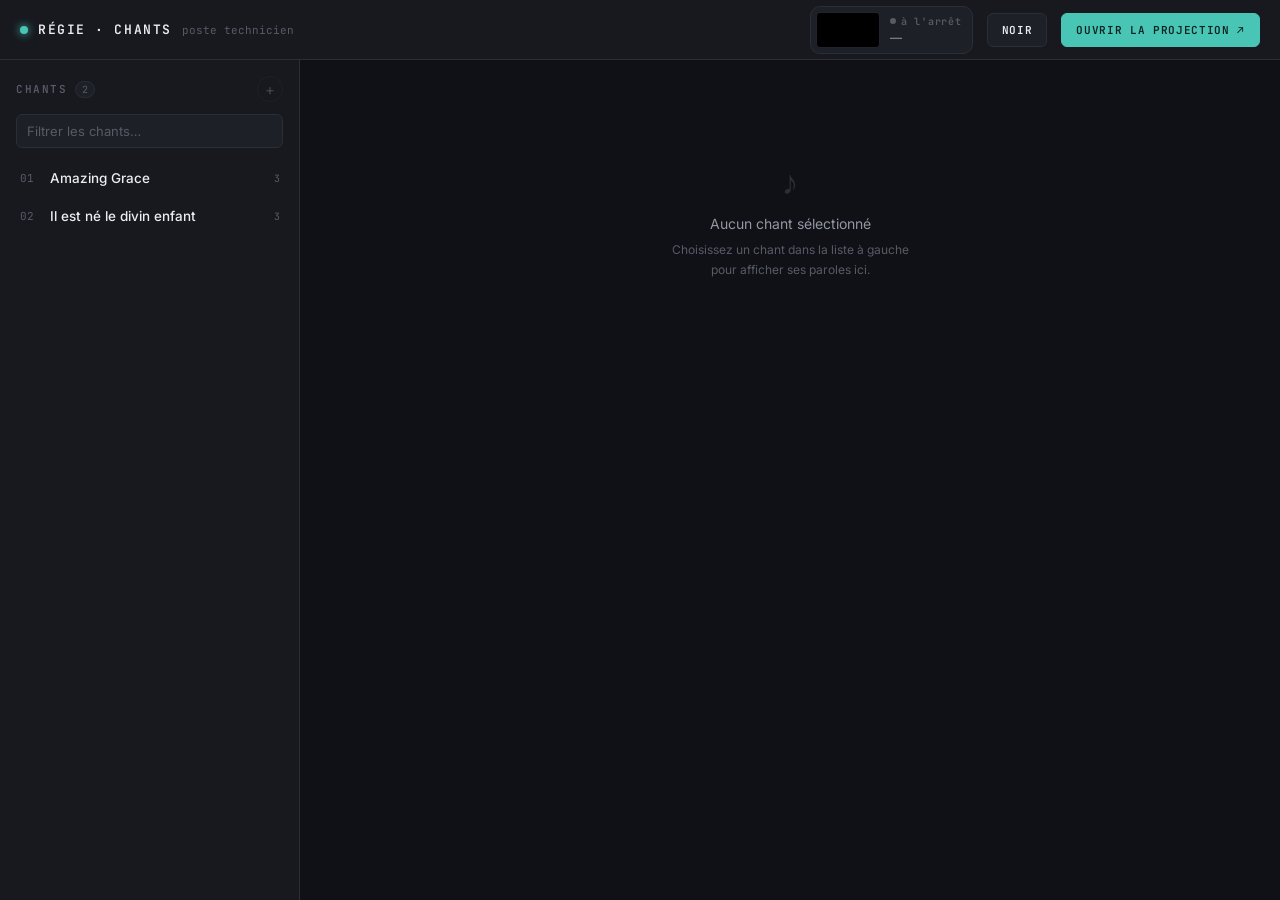
==== index.html @ 0349350a "1" ====
<!DOCTYPE html>
<html lang="fr">
<head>
<meta charset="UTF-8">
<meta name="viewport" content="width=device-width, initial-scale=1.0">
<title>Régie Chants — Technicien</title>
<link rel="stylesheet" href="style.css">
</head>
<body>

<div class="console">

  <header class="topbar">
    <div class="brand">
      <span class="brand__mark"></span>
      <span class="brand__name">Régie · Chants</span>
      <span class="brand__sub">poste technicien</span>
    </div>

    <div class="topbar__right">
      <div class="live-preview" id="livePreview">
        <div class="live-preview__screen"><span id="livePreviewText"></span></div>
        <div class="live-preview__meta">
          <span class="status-pill" id="statusPill">à l'arrêt</span>
          <span class="live-preview__title" id="livePreviewTitle">—</span>
        </div>
      </div>
      <button class="btn btn--danger" id="blackoutBtn" title="Couper la projection (écran noir)">Noir</button>
      <button class="btn btn--primary" id="openProjectionBtn">Ouvrir la projection ↗</button>
    </div>
  </header>

  <div class="layout">

    <aside class="panel panel--songs">
      <div class="panel__header">
        <div class="panel__header-left">
          <span class="eyebrow">Chants</span>
          <span class="count-badge" id="songCount">0</span>
        </div>
        <button class="icon-btn" id="addSongBtn" title="Ajouter un chant — bientôt disponible" disabled>+</button>
      </div>

      <div class="search">
        <input type="text" id="songSearch" placeholder="Filtrer les chants…" autocomplete="off">
      </div>

      <nav class="song-list" id="songList"></nav>
    </aside>

    <main class="panel panel--slides">
      <div id="slidesArea"></div>
    </main>

  </div>
</div>

<script src="data.js"></script>
<script src="control.js"></script>
</body>
</html>
---- style.css ----
@import url("https://fonts.googleapis.com/css2?family=Fraunces:opsz,wght@9..144,400;9..144,500;9..144,600&family=Inter:wght@400;500;600;700&family=JetBrains+Mono:wght@400;500;600&display=swap");

:root {
  --bg:          #101116;
  --panel:       #17191F;
  --panel-alt:   #1D2027;
  --raised:      #23262E;
  --line:        #2A2E37;
  --line-soft:   #21242c;

  --text:        #ECEDEF;
  --text-dim:    #9297A3;
  --text-faint:  #565B66;

  --amber:       #F2A93B;
  --amber-dim:   rgba(242, 169, 59, 0.14);
  --teal:        #49C5B6;
  --teal-dim:    rgba(73, 197, 182, 0.12);
  --danger:      #E8604C;

  --radius-sm:   6px;
  --radius:      10px;
  --radius-lg:   16px;

  --mono:  "JetBrains Mono", ui-monospace, "SF Mono", monospace;
  --sans:  "Inter", -apple-system, BlinkMacSystemFont, "Segoe UI", sans-serif;
  --serif: "Fraunces", Georgia, serif;
}

* { box-sizing: border-box; }
html, body { height: 100%; }

body {
  margin: 0;
  background: var(--bg);
  color: var(--text);
  font-family: var(--sans);
  -webkit-font-smoothing: antialiased;
}

button {
  font-family: inherit;
  cursor: pointer;
}

::selection { background: var(--teal-dim); color: var(--text); }

/* Barre de défilement discrète, cohérente avec le thème console */
::-webkit-scrollbar { width: 10px; height: 10px; }
::-webkit-scrollbar-track { background: transparent; }
::-webkit-scrollbar-thumb {
  background: var(--raised);
  border-radius: 10px;
  border: 2px solid var(--panel);
}
::-webkit-scrollbar-thumb:hover { background: var(--line); }

.eyebrow {
  font-family: var(--mono);
  font-size: 11px;
  font-weight: 600;
  letter-spacing: 0.14em;
  text-transform: uppercase;
  color: var(--text-faint);
}

/* ==========================================================================
   Console technicien (index.html)
   ========================================================================== */

.console {
  height: 100vh;
  display: grid;
  grid-template-rows: 60px 1fr;
}

/* --- barre supérieure ---------------------------------------------------- */
.topbar {
  display: flex;
  align-items: center;
  justify-content: space-between;
  padding: 0 20px;
  border-bottom: 1px solid var(--line);
  background: var(--panel);
}

.brand {
  display: flex;
  align-items: baseline;
  gap: 10px;
}

.brand__mark {
  width: 8px;
  height: 8px;
  border-radius: 50%;
  background: var(--teal);
  box-shadow: 0 0 8px var(--teal);
  flex: none;
}

.brand__name {
  font-family: var(--mono);
  font-weight: 600;
  font-size: 13px;
  letter-spacing: 0.12em;
  text-transform: uppercase;
  color: var(--text);
}

.brand__sub {
  font-family: var(--mono);
  font-size: 11px;
  color: var(--text-faint);
}

.topbar__right { display: flex; align-items: center; gap: 14px; }

.live-preview {
  display: flex;
  align-items: center;
  gap: 10px;
  padding: 5px 10px 5px 5px;
  border: 1px solid var(--line);
  border-radius: var(--radius);
  background: var(--panel-alt);
}

.live-preview__screen {
  width: 64px;
  height: 36px;
  border-radius: 4px;
  background: #000;
  display: flex;
  align-items: center;
  justify-content: center;
  overflow: hidden;
  position: relative;
  border: 1px solid var(--line-soft);
}

.live-preview__screen span {
  font-family: var(--serif);
  color: #d8d8d8;
  font-size: 5px;
  line-height: 1.3;
  text-align: center;
  padding: 0 4px;
  white-space: pre-line;
}

.live-preview__meta { display: flex; flex-direction: column; gap: 2px; }

.status-pill {
  display: inline-flex;
  align-items: center;
  gap: 5px;
  font-family: var(--mono);
  font-size: 10px;
  font-weight: 600;
  letter-spacing: 0.08em;
  color: var(--text-faint);
}

.status-pill::before {
  content: "";
  width: 6px;
  height: 6px;
  border-radius: 50%;
  background: var(--text-faint);
}

.status-pill.is-live { color: var(--amber); }
.status-pill.is-live::before {
  background: var(--amber);
  box-shadow: 0 0 6px var(--amber);
  animation: pulse 1.6s ease-in-out infinite;
}

@keyframes pulse {
  0%, 100% { opacity: 1; }
  50% { opacity: 0.35; }
}

.live-preview__title {
  font-size: 12px;
  color: var(--text-dim);
  max-width: 140px;
  white-space: nowrap;
  overflow: hidden;
  text-overflow: ellipsis;
}

.btn {
  font-family: var(--mono);
  font-size: 11px;
  font-weight: 600;
  letter-spacing: 0.06em;
  text-transform: uppercase;
  padding: 9px 14px;
  border-radius: var(--radius-sm);
  border: 1px solid var(--line);
  background: var(--panel-alt);
  color: var(--text);
  transition: border-color .15s ease, background .15s ease, color .15s ease;
}
.btn:hover { border-color: var(--teal); color: var(--teal); }

.btn--primary {
  background: var(--teal);
  border-color: var(--teal);
  color: #0A2320;
}
.btn--primary:hover { background: #5cd6c6; color: #0A2320; border-color: #5cd6c6; }

.btn--danger { }
.btn--danger:hover { border-color: var(--danger); color: var(--danger); }

.btn:disabled {
  opacity: 0.4;
  cursor: not-allowed;
  border-color: var(--line);
  color: var(--text-faint);
}
.btn:disabled:hover { border-color: var(--line); color: var(--text-faint); }

/* --- corps : deux colonnes ------------------------------------------------ */
.layout {
  display: grid;
  grid-template-columns: 300px 1fr;
  min-height: 0;
}

.panel {
  display: flex;
  flex-direction: column;
  min-height: 0;
}

.panel--songs {
  border-right: 1px solid var(--line);
  background: var(--panel);
}

.panel__header {
  display: flex;
  align-items: center;
  justify-content: space-between;
  padding: 16px 16px 12px;
}

.panel__header-left { display: flex; align-items: center; gap: 8px; }

.count-badge {
  font-family: var(--mono);
  font-size: 10px;
  color: var(--text-faint);
  background: var(--panel-alt);
  border: 1px solid var(--line);
  padding: 1px 6px;
  border-radius: 10px;
}

.icon-btn {
  width: 26px;
  height: 26px;
  border-radius: 50%;
  border: 1px solid var(--line);
  background: transparent;
  color: var(--text-dim);
  display: flex;
  align-items: center;
  justify-content: center;
  font-size: 15px;
  line-height: 1;
  transition: border-color .15s ease, color .15s ease;
}
.icon-btn:hover:not(:disabled) { border-color: var(--teal); color: var(--teal); }
.icon-btn:disabled { opacity: 0.35; cursor: not-allowed; }

.search {
  margin: 0 16px 12px;
  position: relative;
}

.search input {
  width: 100%;
  background: var(--panel-alt);
  border: 1px solid var(--line);
  border-radius: var(--radius-sm);
  color: var(--text);
  font-family: var(--sans);
  font-size: 13px;
  padding: 8px 10px;
  outline: none;
  transition: border-color .15s ease;
}
.search input:focus { border-color: var(--teal); }
.search input::placeholder { color: var(--text-faint); }

.song-list {
  flex: 1;
  overflow-y: auto;
  padding: 0 8px 16px;
}

.song-item {
  display: flex;
  align-items: center;
  gap: 10px;
  width: 100%;
  text-align: left;
  background: transparent;
  border: 1px solid transparent;
  border-left: 2px solid transparent;
  border-radius: var(--radius-sm);
  padding: 9px 10px;
  margin-bottom: 2px;
  color: var(--text);
  transition: background .12s ease, border-color .12s ease;
}

.song-item:hover { background: var(--panel-alt); }

.song-item.is-selected {
  background: var(--teal-dim);
  border-left-color: var(--teal);
}

.song-item__index {
  font-family: var(--mono);
  font-size: 11px;
  color: var(--text-faint);
  flex: none;
  width: 20px;
}
.song-item.is-selected .song-item__index { color: var(--teal); }

.song-item__title {
  font-size: 13.5px;
  font-weight: 500;
  overflow: hidden;
  text-overflow: ellipsis;
  white-space: nowrap;
}

.song-item__count {
  margin-left: auto;
  font-family: var(--mono);
  font-size: 10px;
  color: var(--text-faint);
  flex: none;
}

.empty-note {
  padding: 24px 16px;
  font-size: 12.5px;
  color: var(--text-faint);
  text-align: center;
  line-height: 1.6;
}

/* --- panneau diapositives -------------------------------------------------- */
.panel--slides { background: var(--bg); min-height: 0; }

.slides-header {
  padding: 22px 28px 14px;
  border-bottom: 1px solid var(--line);
  display: flex;
  align-items: baseline;
  justify-content: space-between;
  gap: 16px;
}

.slides-header__title {
  font-family: var(--serif);
  font-size: 22px;
  font-weight: 500;
  color: var(--text);
}

.slides-header__count {
  font-family: var(--mono);
  font-size: 11px;
  color: var(--text-faint);
  white-space: nowrap;
}

.slides-scroll {
  flex: 1;
  overflow-y: auto;
  padding: 22px 28px 40px;
}

.slides-grid {
  display: grid;
  grid-template-columns: repeat(auto-fill, minmax(240px, 1fr));
  gap: 14px;
}

.slide-card {
  position: relative;
  text-align: left;
  background: var(--panel);
  border: 1px solid var(--line);
  border-radius: var(--radius);
  padding: 14px 14px 16px;
  color: var(--text);
  display: flex;
  flex-direction: column;
  gap: 10px;
  min-height: 128px;
  transition: border-color .15s ease, transform .1s ease, background .15s ease;
}

.slide-card:hover {
  border-color: var(--teal);
  transform: translateY(-1px);
}

.slide-card.is-live {
  border-color: var(--amber);
  background: var(--amber-dim);
}

.slide-card__top {
  display: flex;
  align-items: center;
  justify-content: space-between;
}

.slide-card__num {
  font-family: var(--mono);
  font-size: 10px;
  font-weight: 600;
  color: var(--text-faint);
  letter-spacing: 0.04em;
}
.slide-card.is-live .slide-card__num { color: var(--amber); }

.live-tag {
  display: inline-flex;
  align-items: center;
  gap: 4px;
  font-family: var(--mono);
  font-size: 9px;
  font-weight: 700;
  letter-spacing: 0.08em;
  color: var(--amber);
}
.live-tag::before {
  content: "";
  width: 5px;
  height: 5px;
  border-radius: 50%;
  background: var(--amber);
  box-shadow: 0 0 5px var(--amber);
}

.slide-card__text {
  font-size: 13px;
  line-height: 1.55;
  color: var(--text-dim);
  white-space: pre-line;
  overflow: hidden;
  display: -webkit-box;
  -webkit-line-clamp: 5;
  -webkit-box-orient: vertical;
}
.slide-card.is-live .slide-card__text { color: var(--text); }

.empty-state {
  height: 100%;
  min-height: 320px;
  display: flex;
  flex-direction: column;
  align-items: center;
  justify-content: center;
  gap: 8px;
  color: var(--text-faint);
  text-align: center;
  padding: 40px;
}

.empty-state__glyph {
  font-family: var(--serif);
  font-size: 34px;
  color: var(--line);
  margin-bottom: 4px;
}

.empty-state__title { font-size: 14px; color: var(--text-dim); }
.empty-state__hint { font-size: 12px; max-width: 260px; line-height: 1.6; }

/* --- barre de statut basse -------------------------------------------------- */
.statusbar {
  grid-column: 1 / -1;
}

/* ==========================================================================
   Projection (projection.html)
   ========================================================================== */

.stage {
  height: 100vh;
  width: 100vw;
  background: #000;
  position: relative;
  overflow: hidden;
  display: flex;
  align-items: center;
  justify-content: center;
  cursor: none;
}

.stage:hover { cursor: default; }

.stage__lyrics {
  font-family: var(--serif);
  color: #F5F3EE;
  text-align: center;
  white-space: pre-line;
  line-height: 1.35;
  max-width: 88vw;
  max-height: 82vh;
  opacity: 0;
  transform: translateY(10px);
  transition: opacity .35s ease, transform .35s ease;
  font-size: 6vw;
}

.stage__lyrics.is-visible {
  opacity: 1;
  transform: translateY(0);
}

.stage__meta {
  position: fixed;
  bottom: 22px;
  right: 28px;
  font-family: var(--mono);
  font-size: 12px;
  letter-spacing: 0.06em;
  color: rgba(255,255,255,0.22);
  text-transform: uppercase;
}

.stage__fullscreen {
  position: fixed;
  top: 20px;
  right: 20px;
  background: rgba(255,255,255,0.06);
  border: 1px solid rgba(255,255,255,0.14);
  color: rgba(255,255,255,0.65);
  font-family: var(--mono);
  font-size: 11px;
  letter-spacing: 0.06em;
  text-transform: uppercase;
  padding: 8px 12px;
  border-radius: var(--radius-sm);
  opacity: 0;
  transition: opacity .2s ease;
}

.stage:hover .stage__fullscreen,
.stage__fullscreen:focus-visible {
  opacity: 1;
}

.stage__fullscreen:hover {
  border-color: rgba(255,255,255,0.4);
  color: #fff;
}

.stage.is-empty .stage__meta,
.stage.is-empty .stage__lyrics { opacity: 0; }

@media (max-width: 720px) {
  .layout { grid-template-columns: 1fr; grid-template-rows: 40vh 1fr; }
  .panel--songs { border-right: none; border-bottom: 1px solid var(--line); }
}
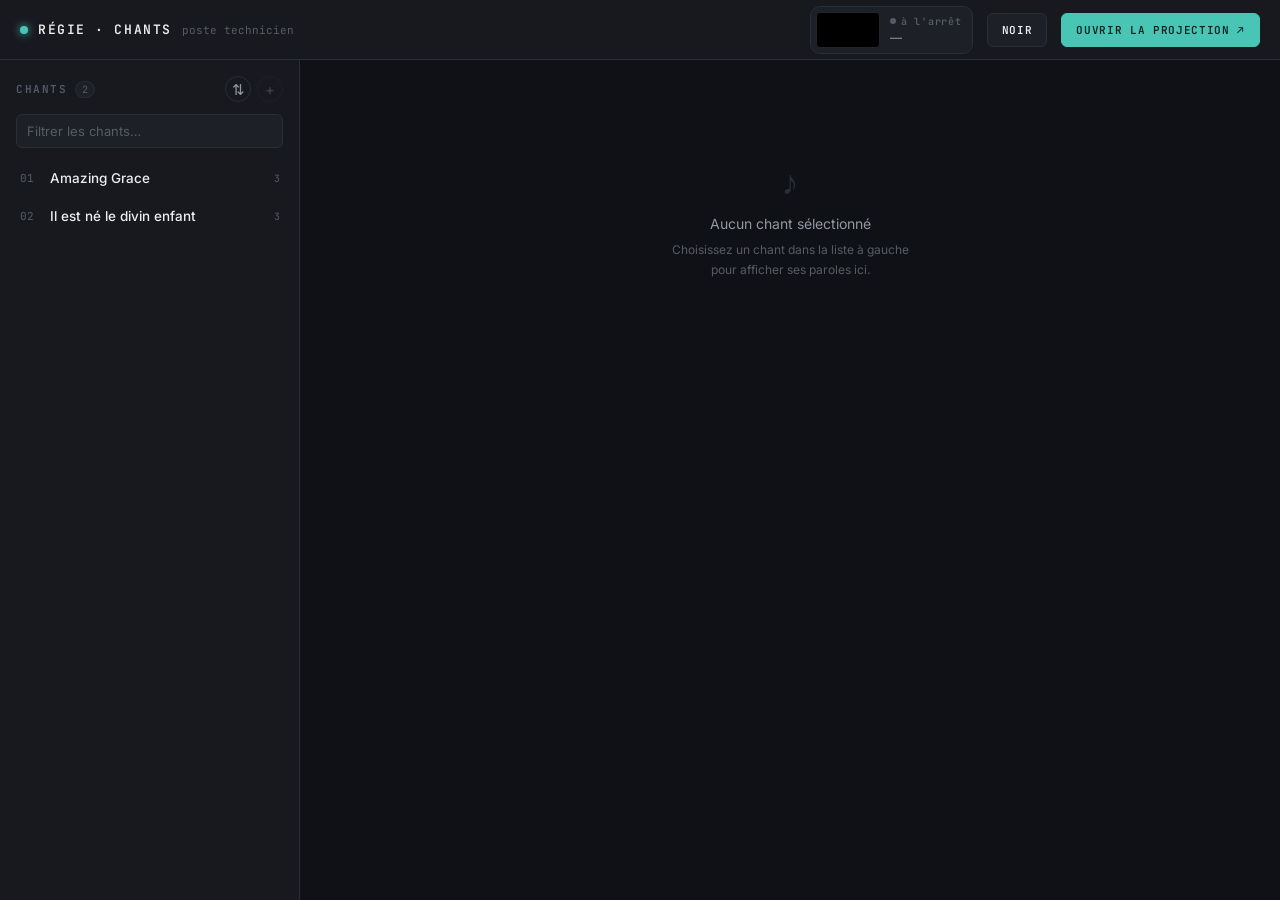
==== commit 5ac6b9c5: "2" ====
--- a/index.html
+++ b/index.html
@@ -38,7 +38,10 @@
           <span class="eyebrow">Chants</span>
           <span class="count-badge" id="songCount">0</span>
         </div>
-        <button class="icon-btn" id="addSongBtn" title="Ajouter un chant — bientôt disponible" disabled>+</button>
+        <span class="panel__header-actions">
+          <button class="icon-btn" id="reverseOrderBtn" title="Inverser l'ordre des chants">⇅</button>
+          <button class="icon-btn" id="addSongBtn" title="Ajouter un chant — bientôt disponible" disabled>+</button>
+        </span>
       </div>
 
       <div class="search">
--- a/style.css
+++ b/style.css
@@ -277,6 +277,8 @@
 }
 .icon-btn:hover:not(:disabled) { border-color: var(--teal); color: var(--teal); }
 .icon-btn:disabled { opacity: 0.35; cursor: not-allowed; }
+
+.panel__header-actions { display: flex; align-items: center; gap: 6px; }
 
 .search {
   margin: 0 16px 12px;
@@ -386,6 +388,12 @@
   white-space: nowrap;
 }
 
+.slides-header__right {
+  display: flex;
+  align-items: center;
+  gap: 14px;
+}
+
 .slides-scroll {
   flex: 1;
   overflow-y: auto;
@@ -468,6 +476,66 @@
   -webkit-box-orient: vertical;
 }
 .slide-card.is-live .slide-card__text { color: var(--text); }
+
+/* --- mode édition des diapositives ---------------------------------------- */
+
+.slide-card--edit {
+  cursor: default;
+}
+.slide-card--edit:hover { transform: none; border-color: var(--line); }
+.slide-card--edit.is-live:hover { border-color: var(--amber); }
+
+.slide-card__delete {
+  border: none;
+  background: transparent;
+  color: var(--text-faint);
+  font-size: 16px;
+  line-height: 1;
+  width: 20px;
+  height: 20px;
+  border-radius: 4px;
+  transition: color .15s ease, background .15s ease;
+}
+.slide-card__delete:hover { color: var(--danger); background: rgba(232, 96, 76, 0.12); }
+
+.slide-card__textarea {
+  width: 100%;
+  resize: none;
+  overflow: hidden;
+  min-height: 84px;
+  background: var(--panel-alt);
+  border: 1px solid var(--line);
+  border-radius: var(--radius-sm);
+  color: var(--text);
+  font-family: var(--sans);
+  font-size: 13px;
+  line-height: 1.55;
+  padding: 8px 9px;
+  outline: none;
+  transition: border-color .15s ease;
+}
+.slide-card__textarea:focus { border-color: var(--teal); }
+
+.slide-card--add {
+  align-items: center;
+  justify-content: center;
+  gap: 6px;
+  border-style: dashed;
+  color: var(--text-faint);
+  background: transparent;
+  min-height: 128px;
+}
+.slide-card--add:hover {
+  border-color: var(--teal);
+  color: var(--teal);
+  background: var(--teal-dim);
+  transform: none;
+}
+.slide-card--add__plus {
+  font-family: var(--mono);
+  font-size: 20px;
+  line-height: 1;
+}
 
 .empty-state {
   height: 100%;
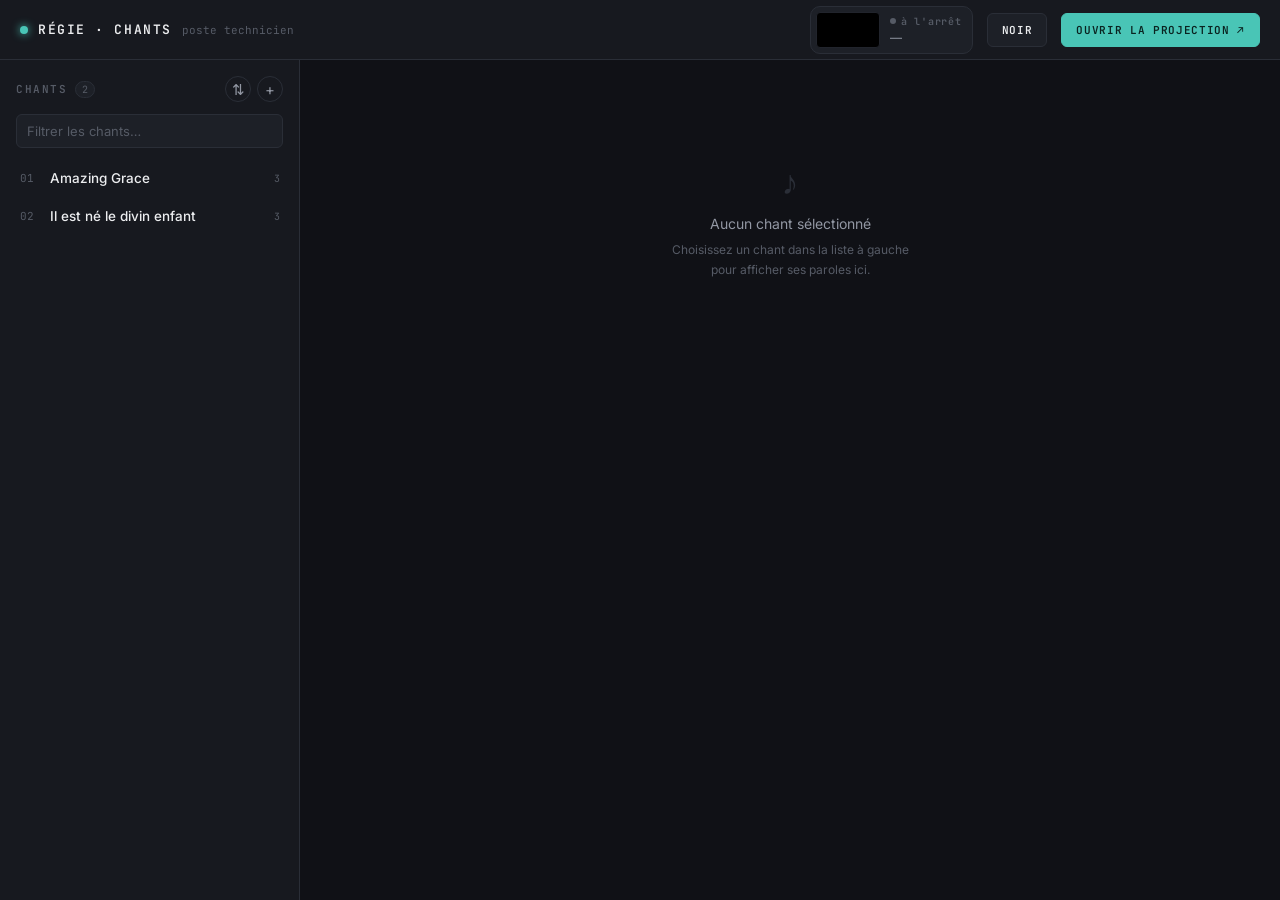
==== commit 59831b2e: "3" ====
--- a/index.html
+++ b/index.html
@@ -40,7 +40,7 @@
         </div>
         <span class="panel__header-actions">
           <button class="icon-btn" id="reverseOrderBtn" title="Inverser l'ordre des chants">⇅</button>
-          <button class="icon-btn" id="addSongBtn" title="Ajouter un chant — bientôt disponible" disabled>+</button>
+          <button class="icon-btn" id="addSongBtn" title="Ajouter un chant">+</button>
         </span>
       </div>
 
@@ -58,7 +58,74 @@
   </div>
 </div>
 
+<div class="modal-overlay" id="addSongOverlay" hidden>
+  <div class="modal" role="dialog" aria-modal="true" aria-labelledby="addSongTitle">
+    <div class="modal__header">
+      <h2 id="addSongTitle" class="modal__title">Ajouter un chant</h2>
+      <button class="icon-btn" id="addSongClose" aria-label="Fermer">×</button>
+    </div>
+
+    <div class="modal__tabs">
+      <button class="modal__tab is-active" type="button" data-tab="url">Depuis une URL</button>
+      <button class="modal__tab" type="button" data-tab="bible">Depuis un passage biblique</button>
+    </div>
+
+    <form class="modal__panel" id="urlForm" data-panel="url">
+      <label class="field">
+        <span class="field__label">Titre du chant</span>
+        <input type="text" id="urlTitleInput" required placeholder="Ex. Que ta gloire remplisse la terre" autocomplete="off">
+      </label>
+      <label class="field">
+        <span class="field__label">URL de la page du chant</span>
+        <input type="url" id="urlLinkInput" required placeholder="https://…" autocomplete="off">
+      </label>
+      <p class="modal__status" id="urlStatus"></p>
+      <div class="modal__actions">
+        <button type="submit" class="btn btn--primary" id="urlSubmitBtn">Récupérer les paroles</button>
+      </div>
+    </form>
+
+    <form class="modal__panel" id="bibleForm" data-panel="bible" hidden>
+      <div class="field-row">
+        <label class="field">
+          <span class="field__label">Livre</span>
+          <select id="bibleBookSelect"></select>
+        </label>
+        <label class="field field--narrow">
+          <span class="field__label">Chapitre</span>
+          <input type="number" id="bibleChapterInput" min="1" value="1" required>
+        </label>
+      </div>
+      <div class="field-row">
+        <label class="field field--narrow">
+          <span class="field__label">Verset début</span>
+          <input type="number" id="bibleVerseStartInput" min="1" value="1" required>
+        </label>
+        <label class="field field--narrow">
+          <span class="field__label">Verset fin</span>
+          <input type="number" id="bibleVerseEndInput" min="1" value="1" required>
+        </label>
+        <label class="field">
+          <span class="field__label">Traduction</span>
+          <select id="bibleTranslationSelect">
+            <option value="FRLSG">Segond 1910</option>
+            <option value="NBS">Nouvelle Bible Segond</option>
+            <option value="BDS">Bible du Semeur</option>
+            <option value="FRPDV17">Parole de Vie</option>
+            <option value="FRDBY">Bible de Darby</option>
+          </select>
+        </label>
+      </div>
+      <p class="modal__status" id="bibleStatus"></p>
+      <div class="modal__actions">
+        <button type="submit" class="btn btn--primary" id="bibleSubmitBtn">Récupérer le passage</button>
+      </div>
+    </form>
+  </div>
+</div>
+
 <script src="data.js"></script>
 <script src="control.js"></script>
+<script src="addsong.js"></script>
 </body>
 </html>
--- a/style.css
+++ b/style.css
@@ -643,6 +643,132 @@
 .stage.is-empty .stage__meta,
 .stage.is-empty .stage__lyrics { opacity: 0; }
 
+/* ==========================================================================
+   Fenêtre « Ajouter un chant »
+   ========================================================================== */
+
+.modal-overlay {
+  position: fixed;
+  inset: 0;
+  background: rgba(8, 9, 12, 0.72);
+  backdrop-filter: blur(2px);
+  display: flex;
+  align-items: center;
+  justify-content: center;
+  z-index: 50;
+  padding: 20px;
+}
+.modal-overlay[hidden] { display: none; }
+
+.modal {
+  width: 460px;
+  max-width: 100%;
+  max-height: 88vh;
+  overflow-y: auto;
+  background: var(--panel);
+  border: 1px solid var(--line);
+  border-radius: var(--radius-lg);
+  padding: 20px 22px 22px;
+  box-shadow: 0 20px 60px rgba(0, 0, 0, 0.5);
+}
+
+.modal__header {
+  display: flex;
+  align-items: center;
+  justify-content: space-between;
+  margin-bottom: 14px;
+}
+
+.modal__title {
+  font-family: var(--serif);
+  font-size: 19px;
+  font-weight: 500;
+  margin: 0;
+}
+
+.modal__tabs {
+  display: flex;
+  gap: 4px;
+  border-bottom: 1px solid var(--line);
+  margin-bottom: 18px;
+}
+
+.modal__tab {
+  background: transparent;
+  border: none;
+  border-bottom: 2px solid transparent;
+  color: var(--text-faint);
+  font-family: var(--mono);
+  font-size: 11px;
+  font-weight: 600;
+  letter-spacing: 0.05em;
+  text-transform: uppercase;
+  padding: 9px 4px 10px;
+  margin-bottom: -1px;
+  transition: color .15s ease, border-color .15s ease;
+}
+.modal__tab:hover { color: var(--text-dim); }
+.modal__tab.is-active { color: var(--teal); border-bottom-color: var(--teal); }
+.modal__tabs .modal__tab + .modal__tab { margin-left: 14px; }
+
+.modal__panel[hidden] { display: none; }
+
+.field {
+  display: flex;
+  flex-direction: column;
+  gap: 6px;
+  margin-bottom: 14px;
+  flex: 1;
+}
+
+.field--narrow { flex: 0 0 96px; }
+
+.field-row {
+  display: flex;
+  gap: 12px;
+}
+
+.field__label {
+  font-family: var(--mono);
+  font-size: 10.5px;
+  font-weight: 600;
+  letter-spacing: 0.06em;
+  text-transform: uppercase;
+  color: var(--text-faint);
+}
+
+.field input,
+.field select {
+  background: var(--panel-alt);
+  border: 1px solid var(--line);
+  border-radius: var(--radius-sm);
+  color: var(--text);
+  font-family: var(--sans);
+  font-size: 13.5px;
+  padding: 9px 10px;
+  outline: none;
+  transition: border-color .15s ease;
+  width: 100%;
+}
+.field input:focus,
+.field select:focus { border-color: var(--teal); }
+.field input::placeholder { color: var(--text-faint); }
+
+.modal__status {
+  min-height: 16px;
+  font-size: 12.5px;
+  color: var(--text-faint);
+  margin: 0 0 4px;
+}
+.modal__status--loading { color: var(--text-dim); }
+.modal__status--error { color: var(--danger); }
+.modal__status--success { color: var(--teal); }
+
+.modal__actions {
+  display: flex;
+  justify-content: flex-end;
+}
+
 @media (max-width: 720px) {
   .layout { grid-template-columns: 1fr; grid-template-rows: 40vh 1fr; }
   .panel--songs { border-right: none; border-bottom: 1px solid var(--line); }
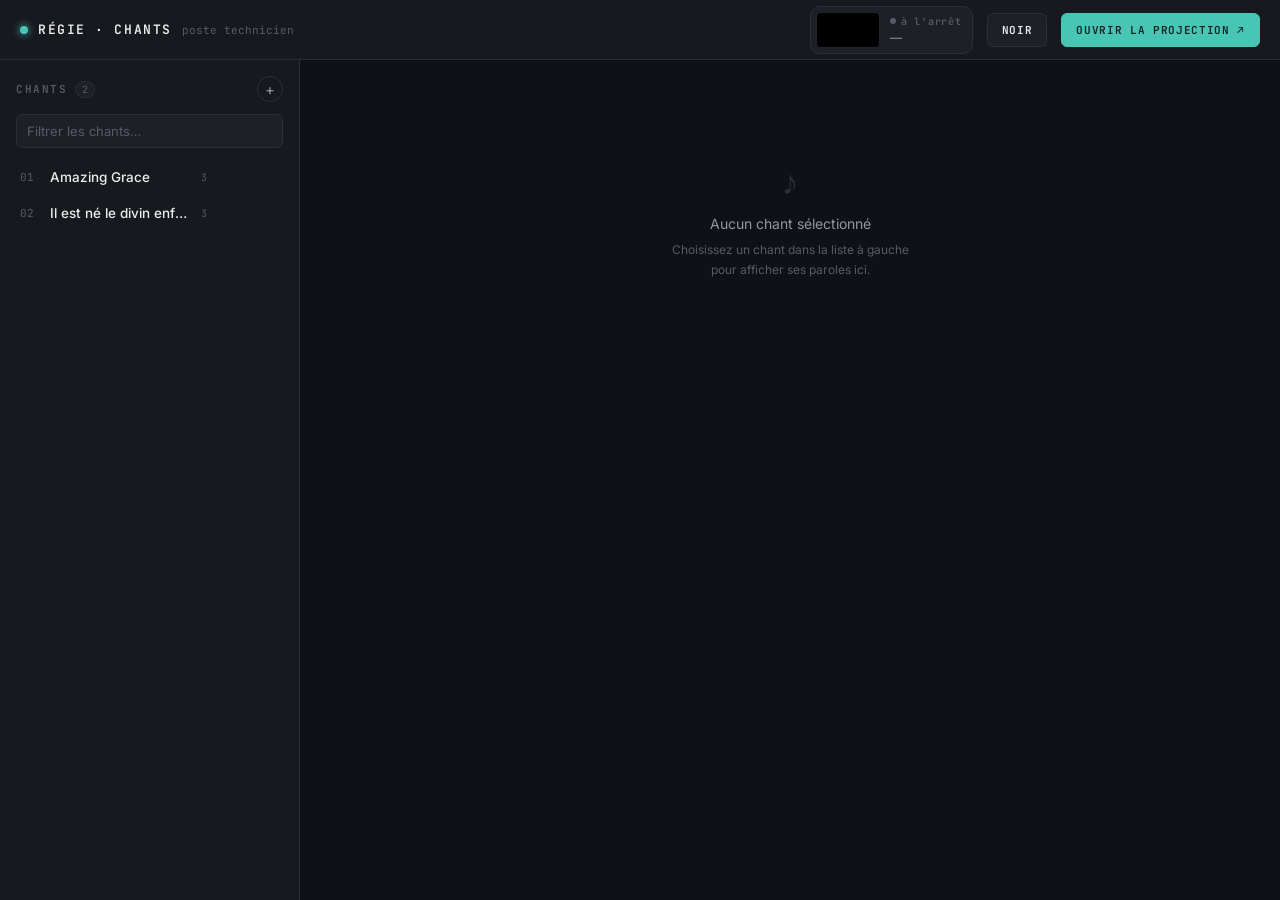
==== commit ebc66eac: "- supprimer chant - déplacer chant + supprimer inversion" ====
--- a/index.html
+++ b/index.html
@@ -39,7 +39,6 @@
           <span class="count-badge" id="songCount">0</span>
         </div>
         <span class="panel__header-actions">
-          <button class="icon-btn" id="reverseOrderBtn" title="Inverser l'ordre des chants">⇅</button>
           <button class="icon-btn" id="addSongBtn" title="Ajouter un chant">+</button>
         </span>
       </div>
--- a/style.css
+++ b/style.css
@@ -308,18 +308,11 @@
 
 .song-item {
   display: flex;
-  align-items: center;
-  gap: 10px;
-  width: 100%;
-  text-align: left;
-  background: transparent;
-  border: 1px solid transparent;
+  align-items: stretch;
+  gap: 2px;
   border-left: 2px solid transparent;
   border-radius: var(--radius-sm);
-  padding: 9px 10px;
   margin-bottom: 2px;
-  color: var(--text);
-  transition: background .12s ease, border-color .12s ease;
 }
 
 .song-item:hover { background: var(--panel-alt); }
@@ -327,6 +320,20 @@
 .song-item.is-selected {
   background: var(--teal-dim);
   border-left-color: var(--teal);
+}
+
+.song-item__select {
+  display: flex;
+  align-items: center;
+  gap: 10px;
+  flex: 1;
+  min-width: 0;
+  text-align: left;
+  background: transparent;
+  border: none;
+  border-radius: var(--radius-sm);
+  padding: 9px 6px 9px 10px;
+  color: var(--text);
 }
 
 .song-item__index {
@@ -353,6 +360,33 @@
   color: var(--text-faint);
   flex: none;
 }
+
+.song-item__actions {
+  display: flex;
+  align-items: center;
+  gap: 2px;
+  flex: none;
+  padding-right: 6px;
+  opacity: 0;
+  transition: opacity .12s ease;
+}
+.song-item:hover .song-item__actions,
+.song-item:focus-within .song-item__actions { opacity: 1; }
+
+.song-item__action {
+  width: 22px;
+  height: 22px;
+  border: none;
+  background: transparent;
+  color: var(--text-faint);
+  border-radius: 4px;
+  font-size: 12px;
+  line-height: 1;
+  transition: color .15s ease, background .15s ease;
+}
+.song-item__action:hover:not(:disabled) { color: var(--teal); background: var(--raised); }
+.song-item__action:disabled { opacity: 0.3; cursor: not-allowed; }
+.song-item__action--danger:hover:not(:disabled) { color: var(--danger); }
 
 .empty-note {
   padding: 24px 16px;
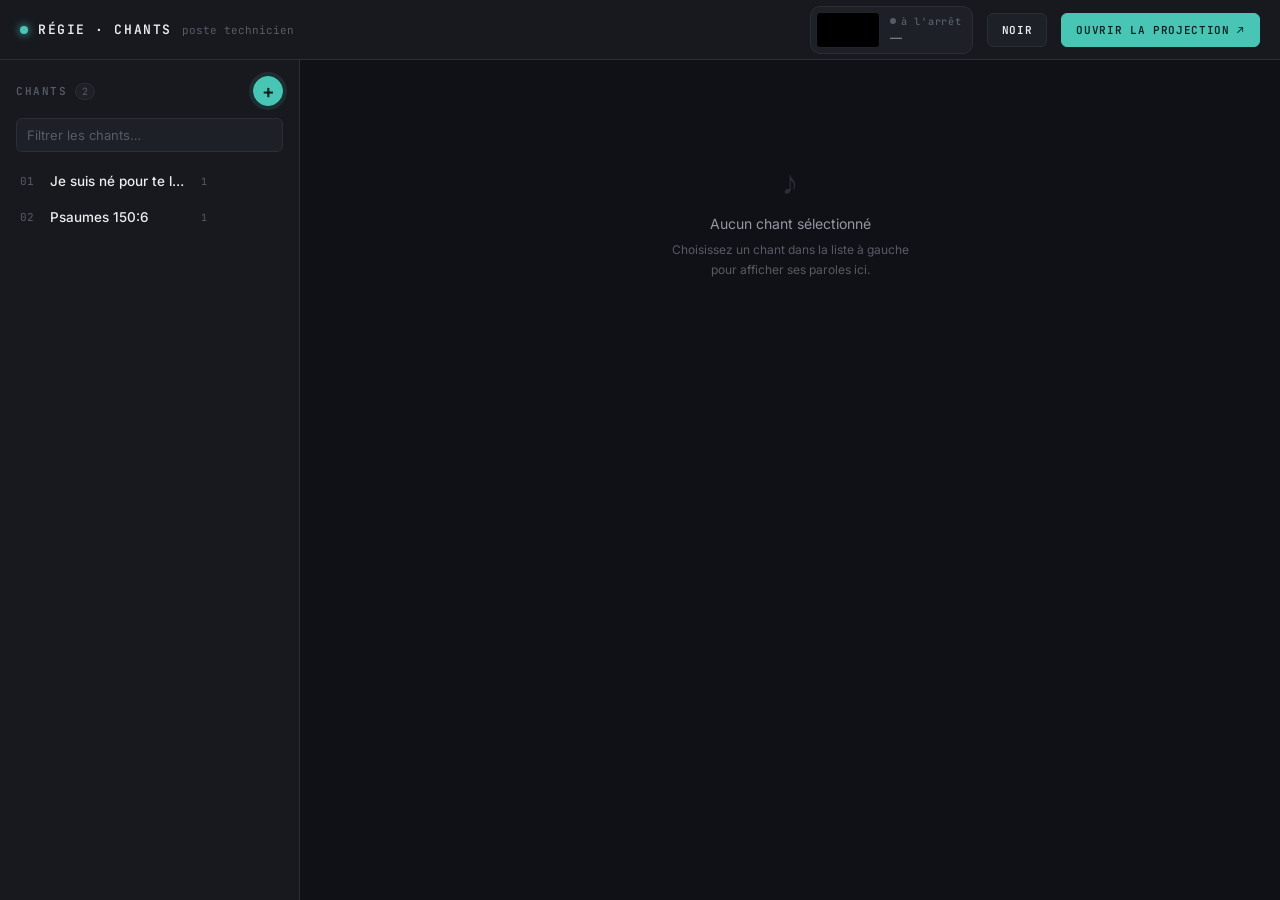
==== commit c15497c4: "mettre l'accent sur le bouton +" ====
--- a/index.html
+++ b/index.html
@@ -39,7 +39,7 @@
           <span class="count-badge" id="songCount">0</span>
         </div>
         <span class="panel__header-actions">
-          <button class="icon-btn" id="addSongBtn" title="Ajouter un chant">+</button>
+          <button class="icon-btn icon-btn--primary" id="addSongBtn" title="Ajouter un chant">+</button>
         </span>
       </div>
 
@@ -66,6 +66,7 @@
 
     <div class="modal__tabs">
       <button class="modal__tab is-active" type="button" data-tab="url">Depuis une URL</button>
+      <button class="modal__tab" type="button" data-tab="jemaf">Depuis JEMAF</button>
       <button class="modal__tab" type="button" data-tab="bible">Depuis un passage biblique</button>
     </div>
 
@@ -83,6 +84,15 @@
         <button type="submit" class="btn btn--primary" id="urlSubmitBtn">Récupérer les paroles</button>
       </div>
     </form>
+
+    <div class="modal__panel" id="jemafPanel" data-panel="jemaf" hidden>
+      <label class="field">
+        <span class="field__label">Rechercher un chant JEMAF / ATG</span>
+        <input type="text" id="jemafSearchInput" placeholder="Titre du chant…" autocomplete="off">
+      </label>
+      <p class="modal__status" id="jemafStatus"></p>
+      <div class="jemaf-results" id="jemafResults"></div>
+    </div>
 
     <form class="modal__panel" id="bibleForm" data-panel="bible" hidden>
       <div class="field-row">
@@ -124,6 +134,7 @@
 </div>
 
 <script src="data.js"></script>
+<script src="jemaf-index.js"></script>
 <script src="control.js"></script>
 <script src="addsong.js"></script>
 </body>
--- a/style.css
+++ b/style.css
@@ -1,4 +1,4 @@
-@import url("https://fonts.googleapis.com/css2?family=Fraunces:opsz,wght@9..144,400;9..144,500;9..144,600&family=Inter:wght@400;500;600;700&family=JetBrains+Mono:wght@400;500;600&display=swap");
+@import url("https://fonts.googleapis.com/css2?family=Atkinson+Hyperlegible:wght@400;700&family=Fraunces:opsz,wght@9..144,400;9..144,500;9..144,600&family=Inter:wght@400;500;600;700&family=JetBrains+Mono:wght@400;500;600&display=swap");
 
 :root {
   --bg:          #101116;
@@ -25,6 +25,7 @@
   --mono:  "JetBrains Mono", ui-monospace, "SF Mono", monospace;
   --sans:  "Inter", -apple-system, BlinkMacSystemFont, "Segoe UI", sans-serif;
   --serif: "Fraunces", Georgia, serif;
+  --projection-font: "Atkinson Hyperlegible", Arial, sans-serif;
 }
 
 * { box-sizing: border-box; }
@@ -277,6 +278,23 @@
 }
 .icon-btn:hover:not(:disabled) { border-color: var(--teal); color: var(--teal); }
 .icon-btn:disabled { opacity: 0.35; cursor: not-allowed; }
+
+.icon-btn--primary {
+  width: 30px;
+  height: 30px;
+  font-size: 19px;
+  font-weight: 600;
+  background: var(--teal);
+  border-color: var(--teal);
+  color: #0A2320;
+  box-shadow: 0 0 0 4px var(--teal-dim);
+}
+.icon-btn--primary:hover:not(:disabled) {
+  background: #5cd6c6;
+  border-color: #5cd6c6;
+  color: #0A2320;
+  box-shadow: 0 0 0 5px var(--teal-dim);
+}
 
 .panel__header-actions { display: flex; align-items: center; gap: 6px; }
 
@@ -519,18 +537,27 @@
 .slide-card--edit:hover { transform: none; border-color: var(--line); }
 .slide-card--edit.is-live:hover { border-color: var(--amber); }
 
-.slide-card__delete {
+.slide-card__tools {
+  display: flex;
+  align-items: center;
+  gap: 2px;
+}
+
+.slide-card__tool {
   border: none;
   background: transparent;
   color: var(--text-faint);
-  font-size: 16px;
+  font-size: 12px;
   line-height: 1;
   width: 20px;
   height: 20px;
   border-radius: 4px;
   transition: color .15s ease, background .15s ease;
 }
-.slide-card__delete:hover { color: var(--danger); background: rgba(232, 96, 76, 0.12); }
+.slide-card__tool:hover:not(:disabled) { color: var(--teal); background: var(--raised); }
+.slide-card__tool:disabled { opacity: 0.3; cursor: not-allowed; }
+.slide-card__tool--danger { font-size: 16px; }
+.slide-card__tool--danger:hover:not(:disabled) { color: var(--danger); background: rgba(232, 96, 76, 0.12); }
 
 .slide-card__textarea {
   width: 100%;
@@ -618,7 +645,9 @@
 .stage:hover { cursor: default; }
 
 .stage__lyrics {
-  font-family: var(--serif);
+  font-family: var(--projection-font);
+  font-weight: 700;
+  text-transform: uppercase;
   color: #F5F3EE;
   text-align: center;
   white-space: pre-line;
@@ -798,6 +827,32 @@
 .modal__status--error { color: var(--danger); }
 .modal__status--success { color: var(--teal); }
 
+.jemaf-results {
+  display: flex;
+  flex-direction: column;
+  gap: 2px;
+  max-height: 260px;
+  overflow-y: auto;
+  border: 1px solid var(--line);
+  border-radius: var(--radius-sm);
+  padding: 4px;
+}
+.jemaf-results:empty { border-color: transparent; padding: 0; }
+.jemaf-results--busy { opacity: 0.5; pointer-events: none; }
+
+.jemaf-result {
+  text-align: left;
+  background: transparent;
+  border: none;
+  border-radius: 5px;
+  padding: 8px 9px;
+  font-family: var(--sans);
+  font-size: 13px;
+  color: var(--text);
+  transition: background .12s ease, color .12s ease;
+}
+.jemaf-result:hover { background: var(--teal-dim); color: var(--teal); }
+
 .modal__actions {
   display: flex;
   justify-content: flex-end;
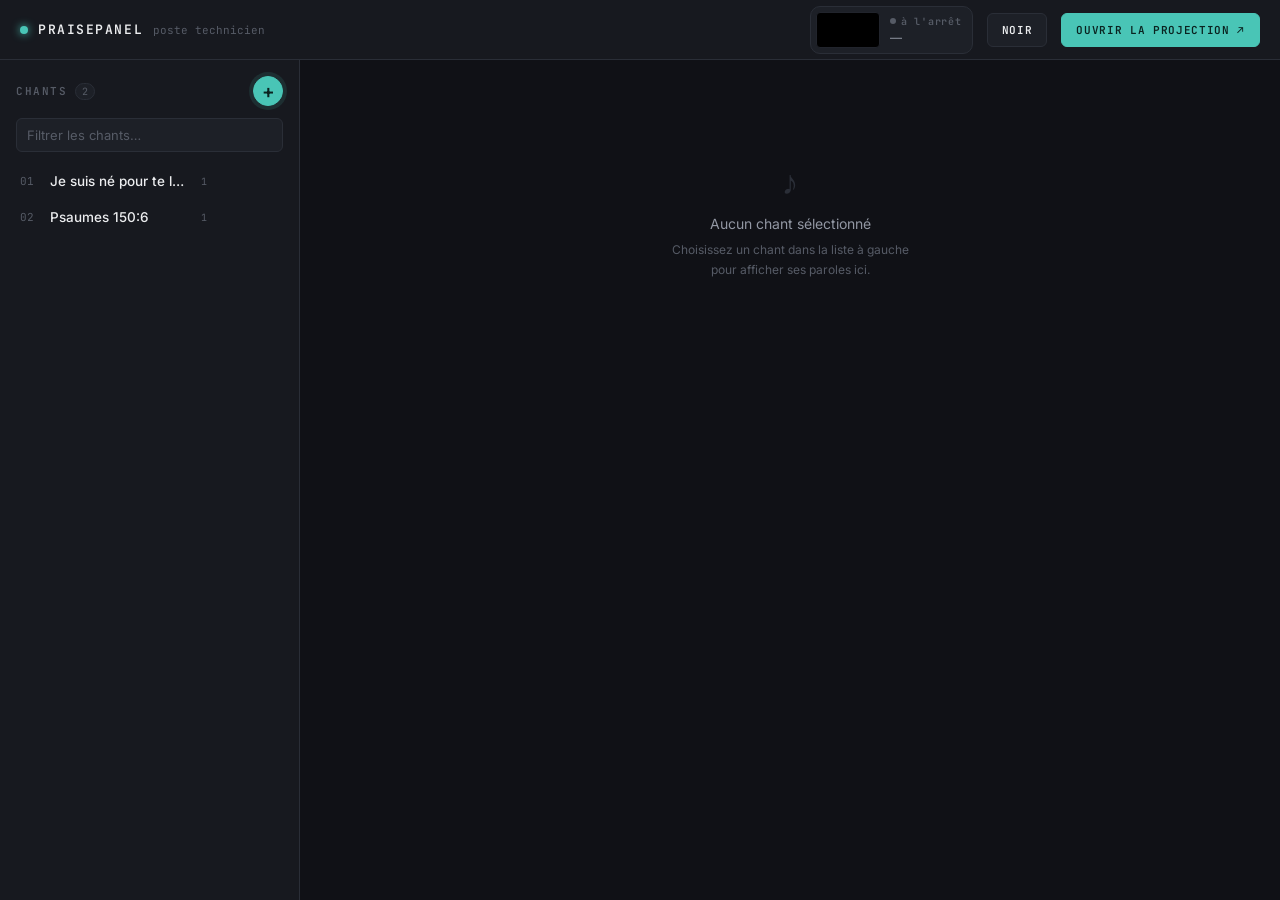
==== commit b4d05182: "changement nom : PraisePanel" ====
--- a/index.html
+++ b/index.html
@@ -3,7 +3,7 @@
 <head>
 <meta charset="UTF-8">
 <meta name="viewport" content="width=device-width, initial-scale=1.0">
-<title>Régie Chants — Technicien</title>
+<title>PraisePanel — Technicien</title>
 <link rel="stylesheet" href="style.css">
 </head>
 <body>
@@ -13,7 +13,7 @@
   <header class="topbar">
     <div class="brand">
       <span class="brand__mark"></span>
-      <span class="brand__name">Régie · Chants</span>
+      <span class="brand__name">PraisePanel</span>
       <span class="brand__sub">poste technicien</span>
     </div>
 
